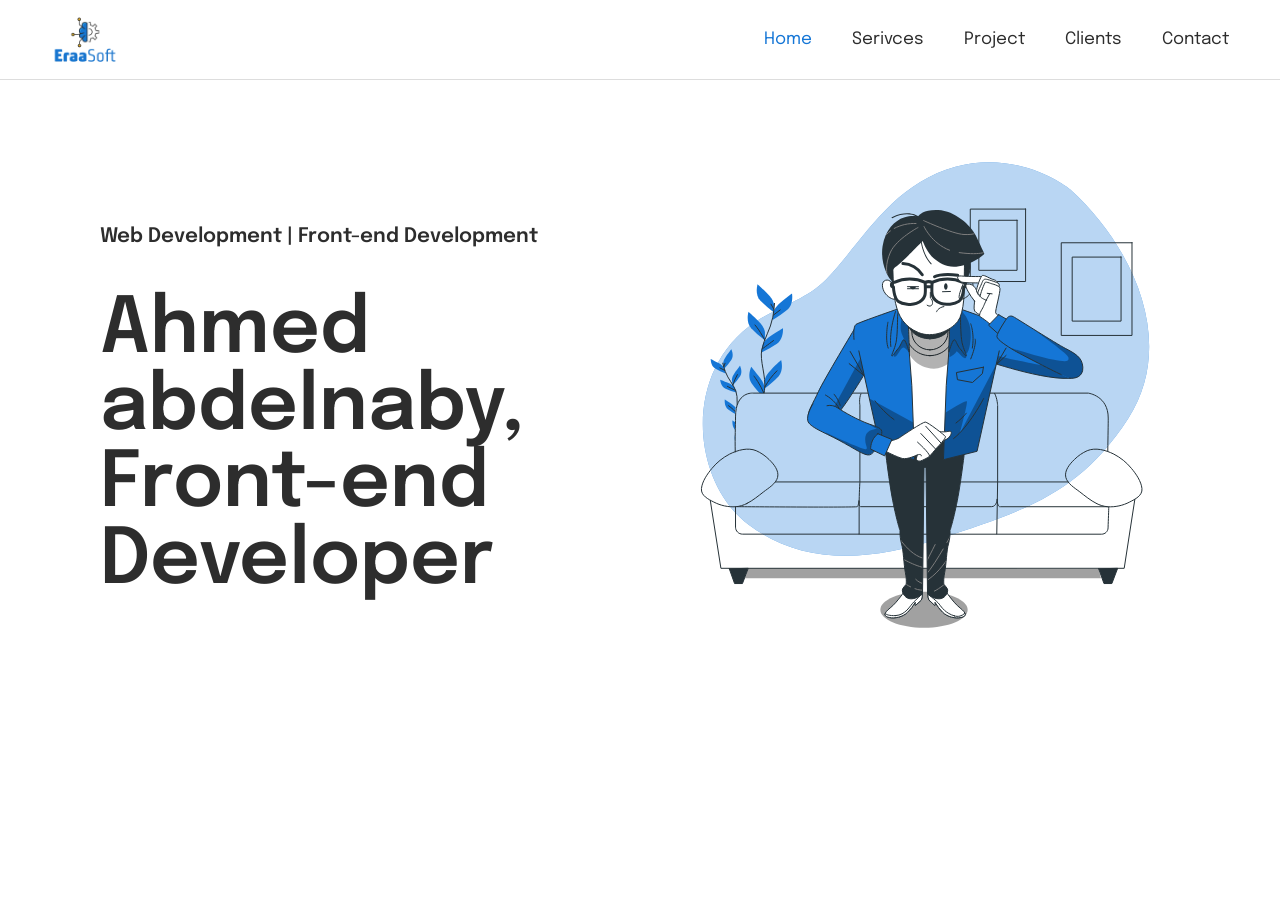
==== index.html @ 1e5aaafa "ahmed" ====
<!DOCTYPE html>
<html lang="en">
<head>
    <meta charset="UTF-8">
    <meta name="viewport" content="width=device-width, initial-scale=1.0">
    <title>cv</title>
    <link rel="stylesheet" href="./style-header/index-all.css">
     <link rel="stylesheet" href="./index.css">
</head>
<body>
    <header>
        <img src="./style-header/img/img-logo.webp" alt="logo" class="img-logo">
        <nav>
            <a href="#" class="color">home</a>
            <a href="./services/serivces.html">serivces</a>
            <a href="./projects/project.html">project</a>
            <a href="./clients/clients.html">clients</a>
            <a href="./contact/contact.html">contact</a>
        </nav>
        <svg width="25" height="23" viewBox="0 0 25 23" fill="none" xmlns="http://www.w3.org/2000/svg">
<circle cx="21" cy="4" r="4" fill="#2D2D2D"/>
<circle cx="21" cy="19" r="4" fill="#2D2D2D"/>
<circle cx="4" cy="4" r="4" fill="#2D2D2D"/>
<circle cx="4" cy="19" r="4" fill="#2D2D2D"/>
</svg>

    </header>
    <main>
        <div class="contenr">
            <div class="text">
                <p>Web Development | Front-end Development</p>
                <h1>Ahmed abdelnaby,  Front-end Developer</h1>
            </div>
            <img src="./home/img/img-home.svg" alt="img-profel" class="img-profel">
        </div>
    </main>
</body>
</html>
---- style-header/index-all.css ----
@import url('https://fonts.googleapis.com/css2?family=Epilogue:ital,wght@0,100..900;1,100..900&display=swap');
*{
    padding: 0;
    margin: 0;
    box-sizing: border-box;
}
:root{
    --font-epiloguefamily: "Epilogue", sans-serif;
    --color:#2D2D2D;
    --bg-color:#ffffff;
}
header{
    width: 100%;
    height: 80px;
    /* background-color: aqua; */
    display: flex;
    align-items: center;
    justify-content: space-between;
    padding-left: 50px;
    padding-right: 50px;
    border-bottom:1px solid #28282828 ;
    .img-logo{
        width: 70px;
    }
    nav{
        /* background-color: bisque; */
        padding: 1px;
        font-size: 17px;
        font-family: var(--font-epiloguefamily);
        font-weight: 400;
        display: flex;
        gap: 40px;
        .color{
              color: #1576D6; 
        }
        a{
        text-decoration: none;
        text-transform:capitalize ;
        color: var(--color);
        &:hover{
            font-size: 20px;
            color: #1576D6;
        }
        }
    }
    svg{
        display: none;
    }
}
@media (max-width:670px) {
    header{
        padding-right: 34px;
        nav{
            display:none;
        }
        svg{
            display: block;
        }
    }
}
@media (max-width: 375px) {
    header{
        padding-right: 29px;
        nav{
            display:none;
        }
        svg{
            display: block;
        }
    }
    
}
---- index.css ----
@import url('https://fonts.googleapis.com/css2?family=Epilogue:ital,wght@0,100..900;1,100..900&display=swap');
*{
    padding: 0;
    margin: 0;
    box-sizing: border-box;
}
:root{
    --font-epiloguefamily: "Epilogue", sans-serif;
    --color:#2D2D2D;
    --bg-color:#ffffff;
}
main{
    padding: 62px 100px;
    @media (max-width: 375px) {
            padding: 28px 30px;
    }
    .contenr{
        width: 100%;
        height: 500px;
        display: flex;
        align-items: center;
        gap: 40px;
        @media (max-width: 375px) {
            width: 100%;
            height: 575px;
            display: flex;
            flex-direction: column;
        }
        .text{
            width: 557px;
            height: 340px;
            @media (max-width: 375px) {
                width:315px ;
                height:219px ;
                margin-bottom: 40px;
            }
            p{
                font-size: 20px;
                font-family: var(--font-epiloguefamily);
                font-weight: 600;
                margin-bottom: 40px;
                color: var(--color);
                line-height: 30px;
                @media (max-width: 375px) {
                    text-align: center;
                    margin-bottom: 24px;
                }
            }
            h1{
                line-height: 100%;
                font-size: 77px;
                font-weight: 600;
                font-family: var(--font-epiloguefamily);
                color: var(--color);
                 @media (max-width: 375px) {
                    text-align: center;
                    font-size: 44px;
                }
            }
        }
        .img-profel{
            width: 500px;
             @media (max-width: 375px) {
                width:315px ;
            }
        }
}
}
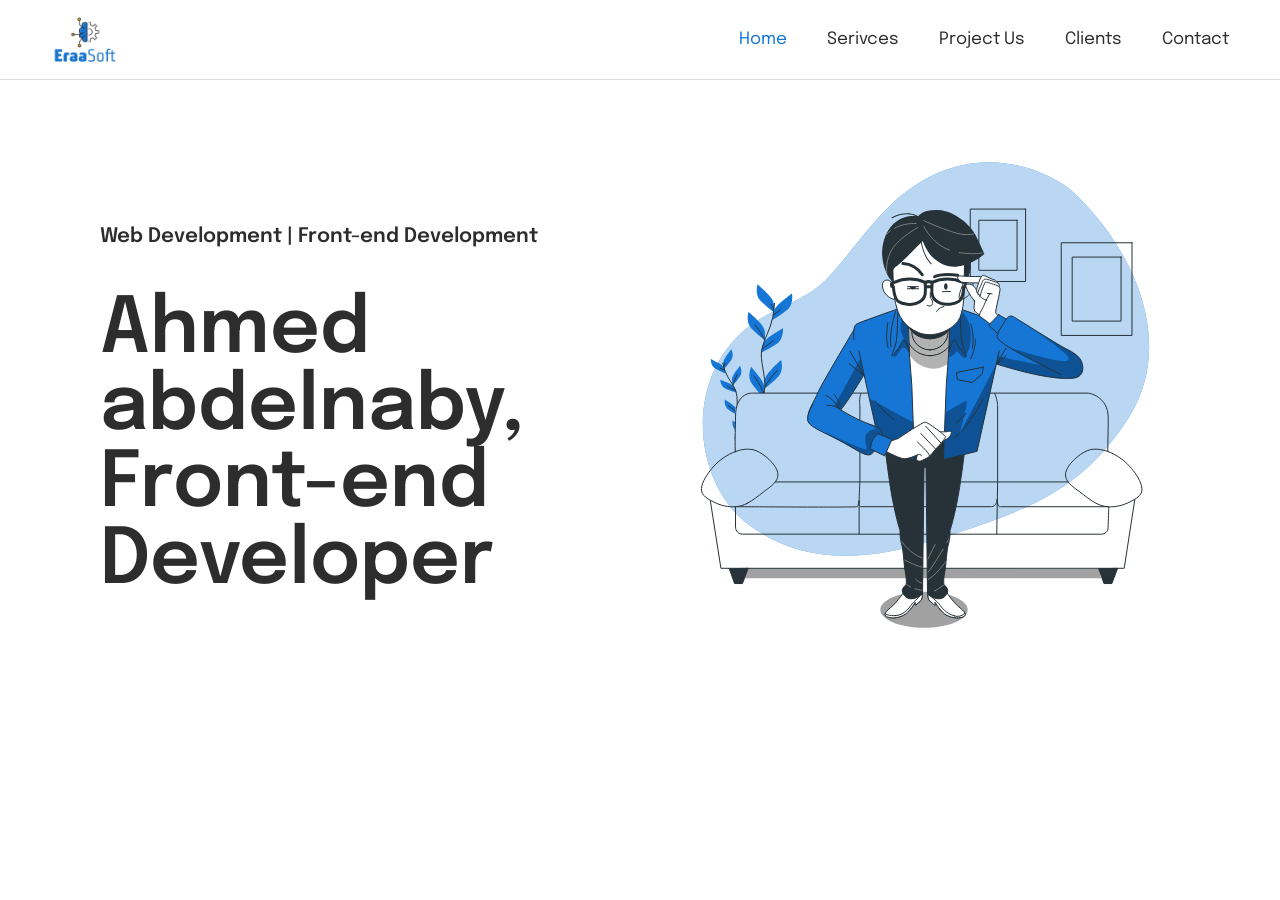
==== commit 9761dce5: "updet text" ====
--- a/index.html
+++ b/index.html
@@ -13,7 +13,7 @@
         <nav>
             <a href="#" class="color">home</a>
             <a href="./services/serivces.html">serivces</a>
-            <a href="./projects/project.html">project</a>
+            <a href="./projects/project.html">project us</a>
             <a href="./clients/clients.html">clients</a>
             <a href="./contact/contact.html">contact</a>
         </nav>
